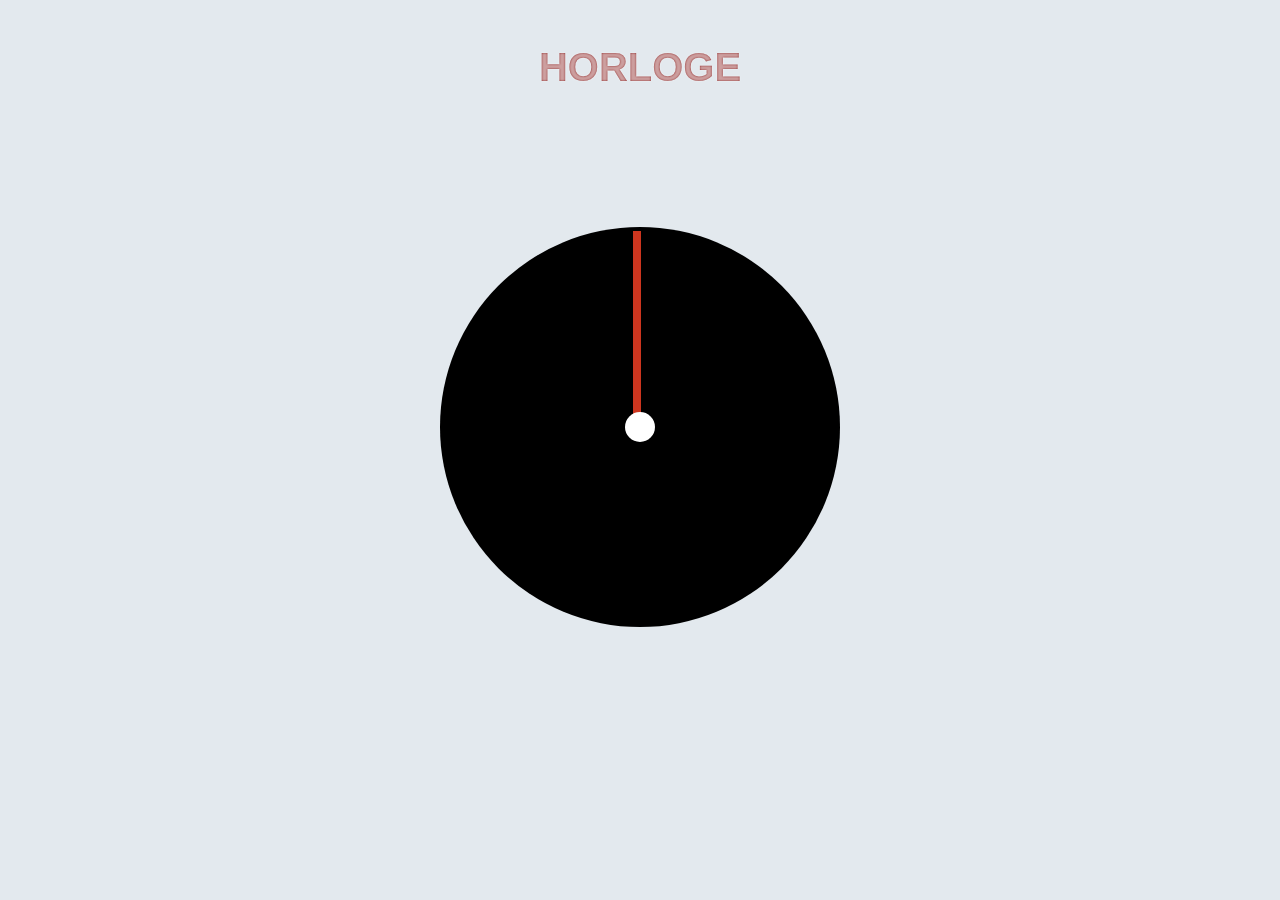
==== 02_Horloge/index.html @ d6e5dbe7 "horloge" ====
<!DOCTYPE html>

<html>
    <head>
        <meta charset="utf-8">
        <title>Horloge</title>
        <link rel="stylesheet" href="assets/css/style.css">
    </head>

    <body>
        <header>
            <h1>Horloge</h1>
        </header>  
        <div class="horloge">
            <div class="cadran">
                <div class="aiguille aiguille-heure"></div>
                <div class="aiguille aiguille-minute"></div>
                <div class="aiguille aiguille-seconde"></div>
            </div>
            <div class="cercle"></div>
        </div>


        <script type="text/javascript" src="script.js"></script>
    </body>

</html>
---- 02_Horloge/assets/css/style.css ----
/********************************************
                    GENERAL
********************************************/

html, body {
    font-size: 20px;    
}

body {
    font-family: sans-serif;
    background: #E3E9EE;
}

header {
    text-align: center;
    padding: .5rem;
}
  
header h1 {
    font-weight: bold;
    text-transform: uppercase;
    color: transparent;
    text-shadow: 0 0 .1rem rgba(255,255,255,0.6);
    background-color: #810F0F;
    background-clip: text;
}

/********************************************
                    HORLOGE
********************************************/

.horloge {
    display: flex;
    justify-content: center;
    align-items: center;
    width: 20rem;
    height: 20rem;
    margin: 5rem auto;
    border-radius: 50%;
    background: #000000;
}

.cadran {
    position: relative;
    width: 100%;
    height: 100%;
    transform: translate(-3px);
}

.aiguille {
    width: 50%;
    height: .4rem;
    position: absolute;
    top: 50%;
    background: #fff;
    transform: rotate(90deg);
    transform-origin: 100%;
    transition: all 0.5s;
    transition-timing-function: cubic-bezier(.68,-0.55,.27,1.55);
}

.aiguille-heure {

}

.aiguille-minute {
    background: #CDB91F;
}

.aiguille-seconde {
    background: #CD361F;
}

.cercle {
    width: 1.5rem;
    height: 1.5rem;
    background: #FFFFFF;
    border-radius: 100%;
    position: absolute;
}
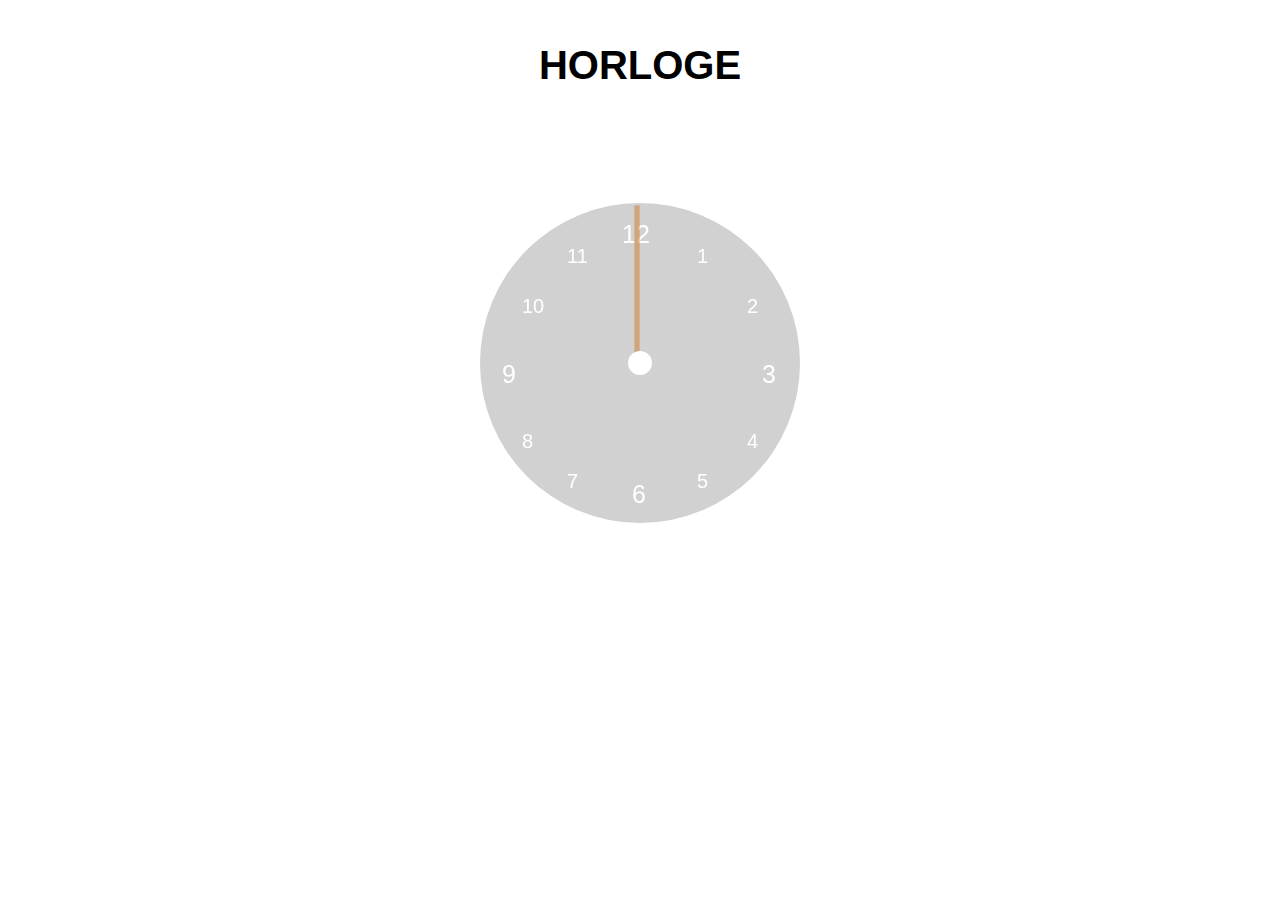
==== commit 7173cffc: "image" ====
--- a/02_Horloge/index.html
+++ b/02_Horloge/index.html
@@ -11,13 +11,17 @@
         <header>
             <h1>Horloge</h1>
         </header>  
+        <!-- <div class="horloge2">
+            <canvas id="horloge" width="400", height="400"></canvas>
+        </div> -->
         <div class="horloge">
             <div class="cadran">
+                <canvas id="horloge" width="400", height="400"></canvas>
                 <div class="aiguille aiguille-heure"></div>
                 <div class="aiguille aiguille-minute"></div>
                 <div class="aiguille aiguille-seconde"></div>
             </div>
-            <div class="cercle"></div>
+            <div class="cercle"> </div>
         </div>
 
 
--- a/02_Horloge/assets/css/style.css
+++ b/02_Horloge/assets/css/style.css
@@ -2,13 +2,9 @@
                     GENERAL
 ********************************************/
 
-html, body {
-    font-size: 20px;    
-}
-
 body {
     font-family: sans-serif;
-    background: #E3E9EE;
+    font-size: 20px;    
 }
 
 header {
@@ -17,12 +13,8 @@
 }
   
 header h1 {
-    font-weight: bold;
     text-transform: uppercase;
-    color: transparent;
-    text-shadow: 0 0 .1rem rgba(255,255,255,0.6);
-    background-color: #810F0F;
-    background-clip: text;
+    color: black;
 }
 
 /********************************************
@@ -37,8 +29,14 @@
     height: 20rem;
     margin: 5rem auto;
     border-radius: 50%;
-    background: #000000;
+    background: #d1d1d1;
 }
+.horloge2 {
+    display: flex;
+    justify-content: center;
+    align-items: center;
+}
+
 
 .cadran {
     position: relative;
@@ -49,7 +47,7 @@
 
 .aiguille {
     width: 50%;
-    height: .4rem;
+    height: 5px;
     position: absolute;
     top: 50%;
     background: #fff;
@@ -60,15 +58,15 @@
 }
 
 .aiguille-heure {
-
+    background: rgba(0, 99, 247, 0.3);
 }
 
 .aiguille-minute {
-    background: #CDB91F;
+    background: rgba(255, 225, 0, 0.4);
 }
 
 .aiguille-seconde {
-    background: #CD361F;
+    background: rgba(255, 88, 88, 0.3);
 }
 
 .cercle {
